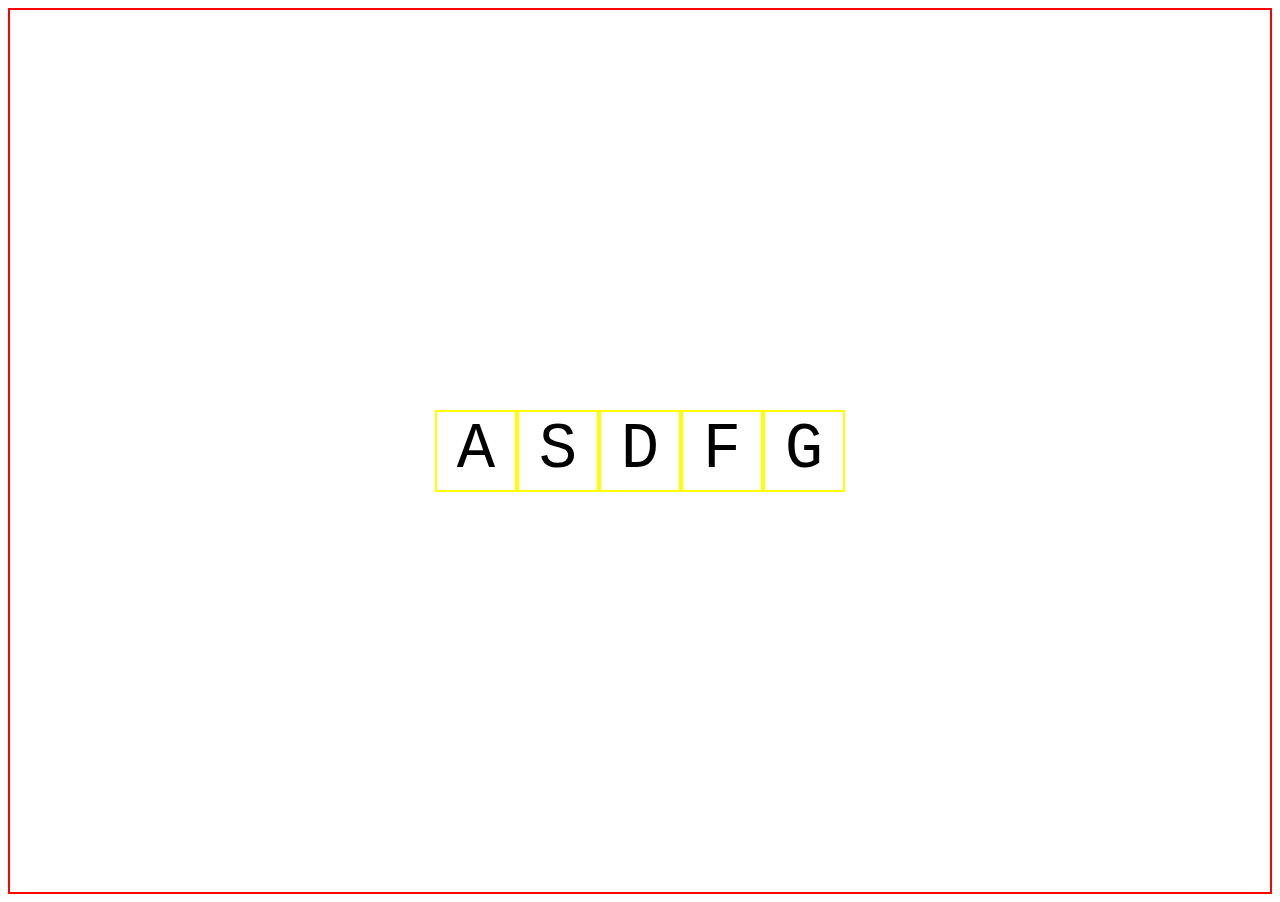
==== main.html @ 9f5b5ef0 "Add files" ====
<!DOCTYPE html>
<html>
  <head>
    <meta charset="utf-8">
    <meta name="viewport" content="width=device-width, initial-scale=1.0">
    <link rel="stylesheet" href="./main.css">
    <title></title>
  </head>
  <body>
    <div class="keys">
      <div data-key="65" class="key">
        <kbd>A<kbd>
      </div>
      <div data-key="83" class="key">
        <kbd>S<kbd>
      </div>
      <div data-key="68" class="key">
        <kbd>D<kbd>
      </div>
      <div data-key="70" class="key">
        <kbd>F<kbd>
      </div>
      <div data-key="71" class="key">
        <kbd>G<kbd>
      </div>
    </div>

    <audio data-key="65" src="./assets/c.wav"></audio>
    <audio data-key="83" src="./assets/d.wav"></audio>
    <audio data-key="68" src="./assets/f.wav"></audio>
    <audio data-key="70" src="./assets/g.wav"></audio>
    <audio data-key="71" src="./assets/a.wav"></audio>

    <script type="text/javascript" src="./index.js"></script>
  </body>
</html>
---- main.css ----
.keys {
  min-height: 98vh;
  display: -webkit-flex;
  -webkit-align-items: center;
  flex-direction: row;
  justify-content: center;
  flex-wrap: wrap;
  border: 2px solid red;
}

.key {
  min-width: 48px;
  min-height: 48px;
  font-size: 4rem;
  text-align: center;
  line-height: 2.4rem;
  padding: 15px;
  border: 2px solid yellow;
  transition: all 0.1s;
}

.playing {
  transform: scale(1.1);
}
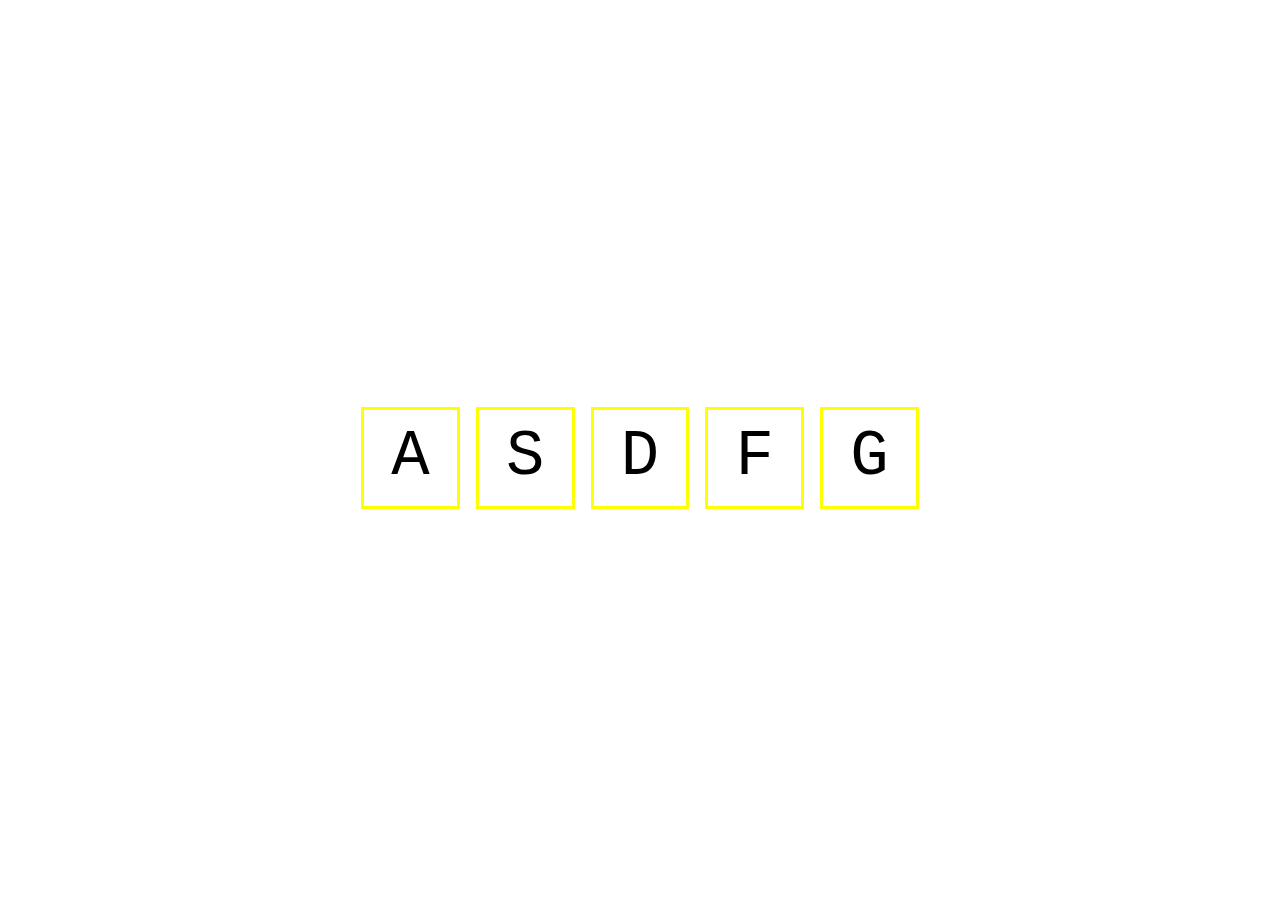
==== commit e9e0798c: "Add functionality for onclick too" ====
--- a/main.html
+++ b/main.html
@@ -4,24 +4,25 @@
     <meta charset="utf-8">
     <meta name="viewport" content="width=device-width, initial-scale=1.0">
     <link rel="stylesheet" href="./main.css">
-    <title></title>
+    <title>Piano</title>
   </head>
   <body>
+
     <div class="keys">
       <div data-key="65" class="key">
-        <kbd>A<kbd>
+        <kbd data-key="65">A<kbd>
       </div>
       <div data-key="83" class="key">
-        <kbd>S<kbd>
+        <kbd data-key="83">S<kbd>
       </div>
       <div data-key="68" class="key">
-        <kbd>D<kbd>
+        <kbd data-key="68">D<kbd>
       </div>
       <div data-key="70" class="key">
-        <kbd>F<kbd>
+        <kbd data-key="70">F<kbd>
       </div>
       <div data-key="71" class="key">
-        <kbd>G<kbd>
+        <kbd data-key="71">G<kbd>
       </div>
     </div>
 
--- a/main.css
+++ b/main.css
@@ -1,21 +1,19 @@
 .keys {
-  min-height: 98vh;
+  min-height: 100vh;
   display: -webkit-flex;
   -webkit-align-items: center;
   flex-direction: row;
   justify-content: center;
   flex-wrap: wrap;
-  border: 2px solid red;
 }
 
 .key {
-  min-width: 48px;
-  min-height: 48px;
+  width: 3rem;
+  margin: 0.5rem;
   font-size: 4rem;
   text-align: center;
-  line-height: 2.4rem;
-  padding: 15px;
-  border: 2px solid yellow;
+  padding: 0.4rem 1.4rem 0.8rem;
+  border: 0.2rem solid yellow;
   transition: all 0.1s;
 }
 
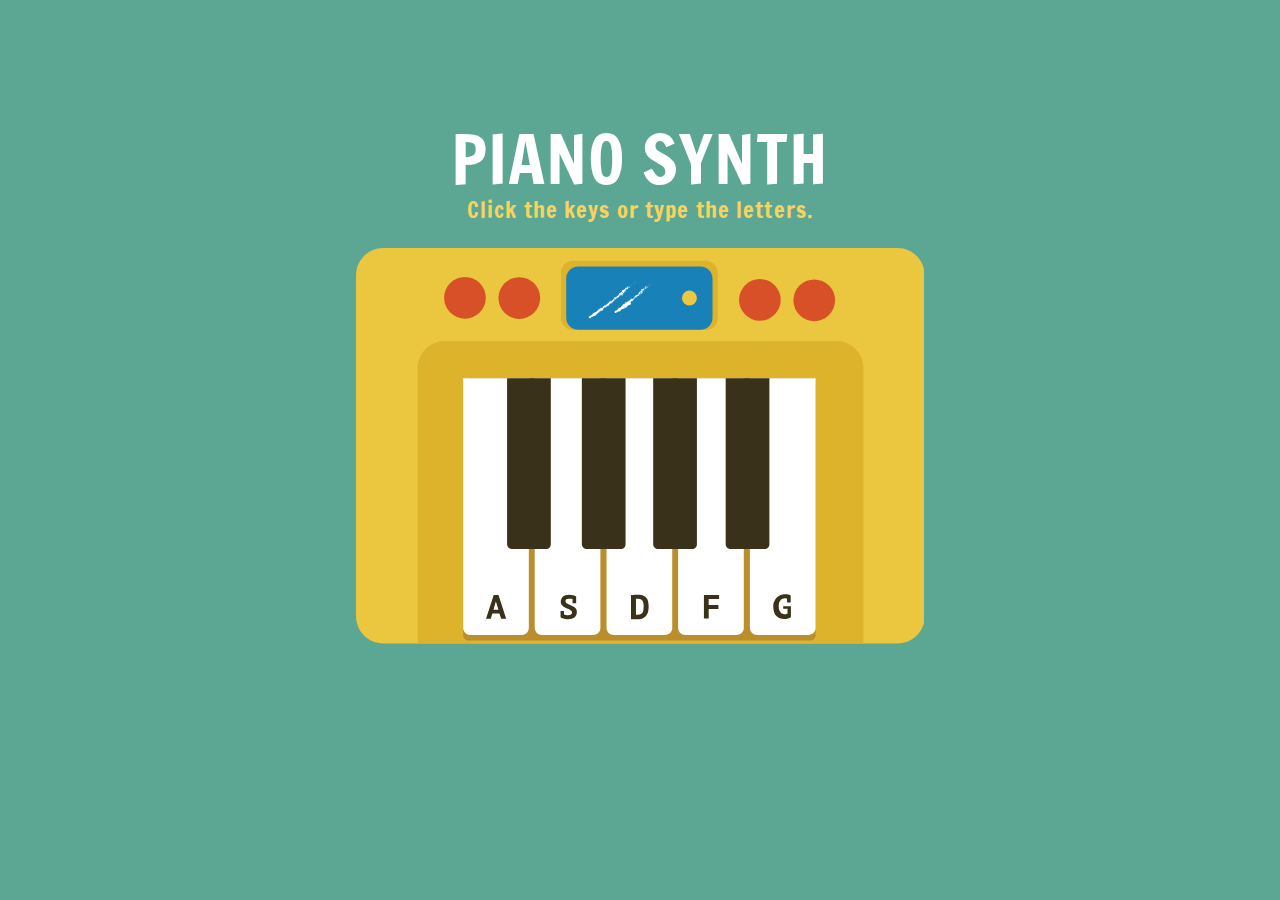
==== commit f1fe3315: "Add svg" ====
--- a/main.html
+++ b/main.html
@@ -4,26 +4,416 @@
     <meta charset="utf-8">
     <meta name="viewport" content="width=device-width, initial-scale=1.0">
     <link rel="stylesheet" href="./main.css">
+    <link href="https://fonts.googleapis.com/css?family=Francois+One" rel="stylesheet">
     <title>Piano</title>
   </head>
   <body>
 
-    <div class="keys">
-      <div data-key="65" class="key">
-        <kbd data-key="65">A<kbd>
-      </div>
-      <div data-key="83" class="key">
-        <kbd data-key="83">S<kbd>
-      </div>
-      <div data-key="68" class="key">
-        <kbd data-key="68">D<kbd>
-      </div>
-      <div data-key="70" class="key">
-        <kbd data-key="70">F<kbd>
-      </div>
-      <div data-key="71" class="key">
-        <kbd data-key="71">G<kbd>
-      </div>
+    <header class="header">
+      <h1 class="header__title">PIANO SYNTH</h1>
+      <p class="header__instructions">Click the keys or type the letters.</p>
+    </header>
+
+    <div class="keyboard">
+      <?xml version="1.0" encoding="utf-8"?>
+      <svg version="1.1" id="keyboard" xmlns="http://www.w3.org/2000/svg" xmlns:xlink="http://www.w3.org/1999/xlink" x="0px" y="0px"
+      	viewBox="0 0 251.1 174.6" style="enable-background:new 0 0 251.1 174.6;" xml:space="preserve">
+      <style type="text/css">
+      	.st0{fill:#EBC63F;}
+      	.st1{fill:#DDB32C;}
+      	.st2{fill:#BA8E2D;}
+      	.st3{fill:#FFFFFF;}
+      	.st4{fill:#3A311A;}
+      	.st5{fill:#1881B8;}
+      	.st6{fill:#D85027;}
+      	.st7{fill:#EBC742;}
+      </style>
+      <g id="XMLID_1_">
+      	<path id="XMLID_21_" class="st0" d="M239.1,174.6H12c-6.6,0-12-5.4-12-12V12C0,5.4,5.4,0,12,0h227.1c6.6,0,12,5.4,12,12v150.6
+      		C251.1,169.2,245.7,174.6,239.1,174.6z"/>
+      </g>
+      <path id="XMLID_2_" class="st1" d="M224,174.6H27.2V53.1c0-6.6,5.4-12,12-12H212c6.6,0,12,5.4,12,12V174.6z"/>
+      <path id="XMLID_22_" class="st2" d="M200.4,173.3H49.8c-1.4,0-2.5-1.1-2.5-2.5V60c0-1.4,1.1-2.5,2.5-2.5h150.6
+      	c1.4,0,2.5,1.1,2.5,2.5v110.8C203,172.2,201.8,173.3,200.4,173.3z"/>
+      <path id="a" data-key="65" class="st3 key" d="M73.2,170.8H50.5c-1.8,0-3.2-1.4-3.2-3.2V57.5h29v110.1C76.3,169.4,74.9,170.8,73.2,170.8z"/>
+      <path id="s" data-key="83" class="st3 key" d="M104.8,170.8H82.1c-1.8,0-3.2-1.4-3.2-3.2V57.5h29v110.1C108,169.4,106.6,170.8,104.8,170.8z"/>
+      <path id="a-sharp" class="st4" d="M83.9,132.9H68.8c-1.2,0-2.1-1-2.1-2.1V57.5H86v73.3C86,132,85.1,132.9,83.9,132.9z"/>
+      <path id="d" data-key="71" class="st3 key" d="M199.8,170.8h-22.7c-1.8,0-3.2-1.4-3.2-3.2V57.5h29v110.1C203,169.4,201.5,170.8,199.8,170.8z"/>
+      <path id="f" data-key="70" class="st3 key" d="M168.1,170.8h-22.7c-1.8,0-3.2-1.4-3.2-3.2V57.5h29v110.1C171.3,169.4,169.9,170.8,168.1,170.8z"/>
+      <path id="g" data-key="68" class="st3 key" d="M136.5,170.8h-22.7c-1.8,0-3.2-1.4-3.2-3.2V57.5h29v110.1C139.7,169.4,138.2,170.8,136.5,170.8z"/>
+      <path id="s-sharp" class="st4" d="M116.9,132.9h-15.1c-1.2,0-2.1-1-2.1-2.1V57.5H119v73.3C119,132,118.1,132.9,116.9,132.9z"/>
+      <path id="d-sharp" class="st4" d="M148.4,132.9h-15.1c-1.2,0-2.1-1-2.1-2.1V57.5h19.3v73.3C150.5,132,149.6,132.9,148.4,132.9z"/>
+      <path id="XMLID_8_" class="st1" d="M154.5,36.2H95.8c-2.9,0-5.3-2.4-5.3-5.3V10.9c0-2.9,2.4-5.3,5.3-5.3h58.6c2.9,0,5.3,2.4,5.3,5.3
+      	v19.9C159.8,33.8,157.4,36.2,154.5,36.2z"/>
+      <path id="f-sharp" class="st4" d="M180.4,132.9h-15.1c-1.2,0-2.1-1-2.1-2.1V57.5h19.3v73.3C182.5,132,181.6,132.9,180.4,132.9z"/>
+      <path id="XMLID_9_" class="st5" d="M152.1,36.1h-54c-2.9,0-5.3-2.4-5.3-5.3V13.5c0-2.9,2.4-5.3,5.3-5.3h54c2.9,0,5.3,2.4,5.3,5.3
+      	v17.2C157.5,33.7,155.1,36.1,152.1,36.1z"/>
+      <circle id="XMLID_14_" class="st6" cx="72.1" cy="22.1" r="9.2"/>
+      <circle id="XMLID_16_" class="st6" cx="48.1" cy="22" r="9.2"/>
+      <circle id="XMLID_20_" class="st6" cx="202.3" cy="23.1" r="9.2"/>
+      <circle id="XMLID_18_" class="st6" cx="178.3" cy="22.9" r="9.2"/>
+      <circle id="metronome-dot" class="st7 metronome-dot" cx="147.2" cy="22.1" r="3.3"/>
+      <g id="XMLID_3_">
+      	<g id="XMLID_115_">
+      		<g id="XMLID_119_">
+      			<g id="XMLID_120_">
+      				<g id="XMLID_121_">
+      					<path id="XMLID_208_" class="st3" d="M123.5,14.7c0,0,0-0.1-0.1-0.1C123.4,14.7,123.5,14.8,123.5,14.7z"/>
+      					<polygon id="XMLID_207_" class="st3" points="123.2,15.3 123.1,15.3 123.1,15.5 					"/>
+      					<path id="XMLID_206_" class="st3" d="M122.7,15.7c0.2,0.1,0.2-0.2,0.3-0.2l0,0l-0.1-0.2C122.8,15.5,122.8,15.7,122.7,15.7z"/>
+      					<path id="XMLID_205_" class="st3" d="M122.1,15.5C122.2,15.6,122.1,15.6,122.1,15.5C122.2,15.5,122.2,15.5,122.1,15.5
+      						C122.2,15.5,122.2,15.5,122.1,15.5z"/>
+      					<path id="XMLID_204_" class="st3" d="M122.2,15.5C122.2,15.4,122.1,15.4,122.2,15.5L122.2,15.5z"/>
+      					<path id="XMLID_203_" class="st3" d="M122,15.7l0-0.1c0,0-0.1,0-0.1,0C121.9,15.6,121.9,15.7,122,15.7z"/>
+      					<path id="XMLID_202_" class="st3" d="M122,15.9L122,15.9C122,15.8,122,15.8,122,15.9z"/>
+      					<path id="XMLID_201_" class="st3" d="M122.1,15.7l0,0.1C122.1,15.8,122.1,15.9,122.1,15.7C122.1,15.8,122.1,15.8,122.1,15.7z"
+      						/>
+      					<path id="XMLID_200_" class="st3" d="M122.1,15.7c0.1,0,0.1,0,0.1,0.1C122.3,15.7,122.2,15.6,122.1,15.7z"/>
+      					<path id="XMLID_199_" class="st3" d="M122.8,15.9L122.8,15.9L122.8,15.9C122.9,15.9,122.7,15.8,122.8,15.9z"/>
+      					<path id="XMLID_198_" class="st3" d="M121.5,15.9c0,0,0.1,0.1,0.1,0.1l0-0.1C121.6,15.9,121.5,16,121.5,15.9z"/>
+      					<path id="XMLID_197_" class="st3" d="M121.6,16l0,0.1C121.7,16.1,121.7,16.1,121.6,16z"/>
+      					<polygon id="XMLID_196_" class="st3" points="122.1,16.1 122.2,15.8 122.1,16.1 					"/>
+      					<polygon id="XMLID_195_" class="st3" points="121.2,16.1 121.2,16 121.2,16.2 					"/>
+      					<path id="XMLID_194_" class="st3" d="M121,16.3c0-0.1-0.1-0.1-0.1-0.2c0,0,0,0.1,0,0.2C120.9,16.3,120.9,16.2,121,16.3z"/>
+      					<path id="XMLID_193_" class="st3" d="M120.9,16.5c0,0,0-0.1,0-0.1C120.8,16.4,120.8,16.4,120.9,16.5z"/>
+      					<path id="XMLID_192_" class="st3" d="M121.5,16.2c0,0-0.1-0.1-0.1-0.1L121.5,16.2C121.4,16.2,121.4,16.2,121.5,16.2z"/>
+      					<path id="XMLID_191_" class="st3" d="M121.4,16.2L121.4,16.2C121.4,16.3,121.4,16.3,121.4,16.2
+      						C121.4,16.3,121.4,16.3,121.4,16.2z"/>
+      					<path id="XMLID_190_" class="st3" d="M121.5,16.2C121.5,16.2,121.5,16.2,121.5,16.2C121.5,16.2,121.5,16.2,121.5,16.2z"/>
+      					<path id="XMLID_189_" class="st3" d="M121.9,16.1c0,0.1,0,0.2,0.1,0.2C122,16.3,121.9,16.2,121.9,16.1z"/>
+      					<path id="XMLID_188_" class="st3" d="M121.6,16.3L121.6,16.3c0.1-0.1,0-0.1,0-0.1L121.6,16.3z"/>
+      					<polygon id="XMLID_187_" class="st3" points="121.6,16.4 121.6,16.3 121.6,16.3 					"/>
+      					<path id="XMLID_186_" class="st3" d="M121.1,16.5c0,0.1,0,0.1-0.1,0.1C121,16.6,121.1,16.6,121.1,16.5
+      						C121.1,16.5,121.1,16.4,121.1,16.5z"/>
+      					<path id="XMLID_185_" class="st3" d="M121.2,16.4C121.2,16.4,121.2,16.4,121.2,16.4C121.3,16.4,121.3,16.4,121.2,16.4z"/>
+      					<path id="XMLID_184_" class="st3" d="M120.6,16.9C120.6,16.9,120.6,16.9,120.6,16.9C120.6,16.9,120.6,16.9,120.6,16.9
+      						L120.6,16.9z"/>
+      					<path id="XMLID_183_" class="st3" d="M121.2,16.5C121.2,16.5,121.2,16.5,121.2,16.5C121.2,16.5,121.2,16.5,121.2,16.5
+      						C121.2,16.5,121.2,16.6,121.2,16.5z"/>
+      					<path id="XMLID_182_" class="st3" d="M120.8,16.6c0,0,0.1,0,0.1,0C120.8,16.6,120.8,16.6,120.8,16.6z"/>
+      					<path id="XMLID_181_" class="st3" d="M121.2,16.4C121.2,16.3,121.2,16.3,121.2,16.4C121.2,16.3,121.2,16.3,121.2,16.4z"/>
+      					<path id="XMLID_180_" class="st3" d="M121.2,16.4C121.2,16.4,121.2,16.4,121.2,16.4C121.2,16.4,121.2,16.4,121.2,16.4
+      						C121.2,16.4,121.2,16.4,121.2,16.4z"/>
+      					<path id="XMLID_179_" class="st3" d="M120.9,17.7c-0.1-0.1,0-0.3,0.1-0.2c0-0.1-0.3-0.4-0.5-0.5c0,0,0.1,0.1,0,0.2
+      						c0.1,0,0.3,0,0.3,0.1c-0.1,0.1-0.1,0-0.2,0c0.1,0.1,0,0.3,0.1,0.4l0-0.1C120.9,17.6,120.9,17.6,120.9,17.7z"/>
+      					<path id="XMLID_178_" class="st3" d="M120.7,16.8L120.7,16.8c0,0-0.1,0-0.2-0.1c0,0.1,0,0.1,0,0.2L120.7,16.8L120.7,16.8z"/>
+      					<path id="XMLID_177_" class="st3" d="M120.9,16.7c0.1,0.1,0,0.2,0.1,0.3c0.1-0.1,0-0.1,0-0.2C120.9,16.9,121.1,16.7,120.9,16.7
+      						C120.9,16.6,121,16.6,120.9,16.7C120.9,16.6,120.9,16.6,120.9,16.7C120.9,16.6,120.9,16.6,120.9,16.7L120.9,16.7
+      						C120.9,16.6,120.9,16.6,120.9,16.7C120.9,16.6,120.9,16.6,120.9,16.7C120.9,16.6,120.9,16.6,120.9,16.7
+      						C120.9,16.6,120.9,16.7,120.9,16.7C120.9,16.7,120.9,16.6,120.9,16.7C120.9,16.6,120.9,16.6,120.9,16.7
+      						C120.9,16.6,120.9,16.6,120.9,16.7l-0.1,0.1C120.8,16.8,120.8,16.7,120.9,16.7z"/>
+      					<path id="XMLID_176_" class="st3" d="M122.1,16.6C122,16.6,122,16.6,122.1,16.6C122,16.6,122,16.6,122.1,16.6z"/>
+      					<path id="XMLID_175_" class="st3" d="M122,16.6C122,16.6,121.9,16.5,122,16.6C122,16.5,122,16.6,122,16.6c0.1,0,0.1-0.1,0-0.1
+      						l0,0c-0.1,0-0.3-0.1-0.3-0.1C121.8,16.5,121.8,16.6,122,16.6z"/>
+      					<path id="XMLID_174_" class="st3" d="M121.4,16.7l-0.1,0.1l0.1,0l0-0.1C121.5,16.8,121.5,16.7,121.4,16.7z"/>
+      					<polygon id="XMLID_173_" class="st3" points="120.5,16.9 120.5,16.7 120.5,16.9 					"/>
+      					<polygon id="XMLID_172_" class="st3" points="120.4,17 120.3,16.9 120.3,17 					"/>
+      					<path id="XMLID_171_" class="st3" d="M111.9,24.9L111.9,24.9C111.9,25,111.9,25,111.9,24.9z"/>
+      					<path id="XMLID_170_" class="st3" d="M112.2,24.8L112.2,24.8C112.2,24.7,112.2,24.8,112.2,24.8z"/>
+      					<path id="XMLID_169_" class="st3" d="M116.3,19.9c-0.1-0.1-0.3-0.1-0.2,0l0.1,0.1C116.2,19.9,116.3,19.9,116.3,19.9z"/>
+      					<path id="XMLID_168_" class="st3" d="M114,22.6C114,22.6,114,22.6,114,22.6c0,0,0-0.1,0-0.1C114,22.5,114,22.5,114,22.6z"/>
+      					<path id="XMLID_167_" class="st3" d="M114.3,23.1l-0.1,0C114.2,23,114.2,23.1,114.3,23.1z"/>
+      					<path id="XMLID_166_" class="st3" d="M110.5,26.1l0,0.1C110.6,26.2,110.5,26.2,110.5,26.1z"/>
+      					<path id="XMLID_165_" class="st3" d="M118.7,18.3c-0.1,0-0.1,0-0.2,0C118.6,18.3,118.7,18.4,118.7,18.3z"/>
+      					<path id="XMLID_164_" class="st3" d="M111.2,23.7C111.2,23.8,111.2,23.8,111.2,23.7C111.2,23.8,111.2,23.8,111.2,23.7z"/>
+      					<path id="XMLID_163_" class="st3" d="M118.4,18.4C118.4,18.4,118.4,18.4,118.4,18.4c0.1,0,0.1-0.1,0.1-0.1
+      						C118.5,18.3,118.4,18.3,118.4,18.4z"/>
+      					<path id="XMLID_162_" class="st3" d="M105.1,29.9C105.1,29.9,105.1,29.9,105.1,29.9C105.1,29.9,105.1,29.9,105.1,29.9z"/>
+      					<path id="XMLID_161_" class="st3" d="M102.8,30C102.8,30,102.8,30,102.8,30C102.8,29.9,102.8,30,102.8,30z"/>
+      					<path id="XMLID_160_" class="st3" d="M119.7,17.4C119.7,17.4,119.7,17.4,119.7,17.4L119.7,17.4z"/>
+      					<path id="XMLID_159_" class="st3" d="M120.1,17.7C120.1,17.7,120.1,17.8,120.1,17.7C120.1,17.7,120.1,17.7,120.1,17.7z"/>
+      					<path id="XMLID_158_" class="st3" d="M118.5,19.3C118.5,19.3,118.5,19.3,118.5,19.3C118.5,19.3,118.5,19.3,118.5,19.3z"/>
+      					<path id="XMLID_157_" class="st3" d="M119.7,17.4C119.7,17.4,119.7,17.4,119.7,17.4C119.7,17.4,119.7,17.4,119.7,17.4z"/>
+      					<path id="XMLID_156_" class="st3" d="M119.7,17.4C119.7,17.4,119.7,17.4,119.7,17.4C119.7,17.4,119.7,17.3,119.7,17.4z"/>
+      					<path id="XMLID_155_" class="st3" d="M119.6,17.5C119.6,17.4,119.7,17.4,119.6,17.5C119.7,17.4,119.7,17.4,119.6,17.5
+      						C119.7,17.4,119.6,17.4,119.6,17.5z"/>
+      					<path id="XMLID_154_" class="st3" d="M107.8,27.6C107.8,27.6,107.7,27.6,107.8,27.6C107.7,27.6,107.7,27.6,107.8,27.6z"/>
+      					<polygon id="XMLID_153_" class="st3" points="116.2,21.7 116.2,21.7 116.2,21.7 					"/>
+      					<path id="XMLID_152_" class="st3" d="M116.1,21.9c0-0.2,0-0.2,0.1-0.2l-0.3-0.3L116.1,21.9z"/>
+      					<path id="XMLID_145_" class="st3" d="M111.3,25.4l0.2,0c0,0.2-0.1,0.2,0.1,0.3c-0.2-0.3,0.3-0.3,0.1-0.6l0.1,0c0,0,0,0,0,0
+      						c0.2,0.1-0.1-0.3,0.1-0.4c0.1,0,0.1,0,0.1,0.1l0.1-0.2c0,0,0.1,0,0,0.1l0.2-0.2l0,0c0-0.1,0-0.2,0-0.2c0.1,0,0,0.1,0,0.1l0-0.1
+      						c0.1,0.1,0.1,0.2,0,0.2c0.3,0.3,0-0.1,0.4-0.1l-0.1,0.1c0.2,0.1,0.2,0,0.4,0.1c-0.1,0-0.4-0.1-0.4-0.3c0,0,0.1,0,0.1-0.1
+      						c0.1,0.1,0.1,0,0.2,0l0.1,0.2c0-0.1,0-0.2,0-0.3c0.1,0,0.2,0.1,0.3,0.2c0.2-0.1-0.2-0.1-0.1-0.3c0.2,0,0.2-0.1,0.2-0.3
+      						c0.1,0,0.1,0.1,0.1,0.1l0-0.2c0,0,0,0,0.1,0.1c0-0.1-0.1-0.2,0-0.3c-0.1-0.2,0.4,0.1,0.3-0.2c0.1,0,0.1,0.1,0.1,0.2
+      						c0.1-0.2,0.1-0.2,0.1-0.5l0.2,0c-0.2-0.1-0.2-0.3-0.2-0.4c-0.1,0-0.1-0.1-0.2-0.1l0.1-0.2c0,0,0.1,0.1,0.1,0.2c0,0,0,0,0-0.1
+      						c0.1,0,0.1,0.1,0.2,0.2c0,0-0.1,0-0.1-0.1c0,0.1,0.1,0.2,0.2,0.3c0,0,0-0.1,0-0.1c0,0,0,0.1,0,0.1c0,0,0,0,0-0.1l0.2,0.1l0-0.1
+      						l0.3,0c0-0.3-0.1-0.6,0.1-0.8c0,0.2,0.1,0.2,0.2,0.4c-0.2-0.1-0.1,0.2-0.2,0.2c0.1,0,0.1,0.1,0.1,0.1l0.1-0.3
+      						c0.1,0.1,0.1,0.1,0.2,0.1c-0.2-0.2,0-0.3,0.1-0.4c0.1,0.1,0.1,0.2,0,0.2c0.2,0.1-0.1-0.4,0.1-0.3c0,0,0,0,0,0.1
+      						c0-0.1,0.2-0.2,0.2-0.1l0,0c0.2-0.1,0.5-0.3,0.3-0.6c0,0,0.2,0.3,0.2,0.3l-0.2-0.9c0.1,0.2,0.5,0.5,0.4,0.7
+      						c0.1,0,0.1,0,0.2-0.1c0,0-0.2-0.2-0.2-0.3c0.2,0.1,0.1,0.1,0.4,0.1c-0.1,0-0.2-0.3-0.2-0.4c0,0,0.2,0.3,0.2,0.3l0-0.4
+      						c0,0.1,0.2,0.2,0.3,0.3c-0.1,0,0.1-0.1,0.2-0.1l-0.1,0c0.2-0.1-0.1-0.5,0.1-0.6c0,0.1,0.2,0.4,0.3,0.4c-0.1-0.2-0.3-0.8-0.2-1
+      						L117,20l0-0.2c0.1,0.3,0.2,0.8,0.2,1.1c0.1,0,0.1,0.1,0.2,0c0.1,0.1,0,0.2,0,0.2l0.3-0.1c-0.1-0.2,0-0.3-0.1-0.4l-0.1,0.3
+      						c-0.1-0.2-0.2-0.6,0-0.6c0.1,0,0.2,0.3,0.2,0.4c0-0.1,0.1-0.2,0.1-0.2l0,0.1c0.1,0,0-0.3,0.2-0.2c0,0,0.3,0.1,0.2,0
+      						c-0.2-0.1-0.6-0.7-0.7-0.9c0,0,0.3,0,0.4,0.1c0.2,0.1,0.2,0.4,0.3,0.5c0,0,0-0.1,0-0.2c0.1,0,0.1,0.1,0.2,0.1
+      						c-0.1-0.2,0.2-0.1-0.1-0.2c0-0.1,0.1,0,0.2-0.1c-0.1-0.1-0.2-0.4-0.1-0.5c0,0,0.1,0.1,0.1,0.1c0.2-0.1,0.3-0.1,0.5-0.2
+      						c0,0,0.2,0,0.2,0.1c0,0,0-0.1,0-0.2c0.2,0.1-0.1,0.1,0.1,0.2c-0.1-0.1,0-0.2,0-0.3c-0.1-0.1-0.2,0.1-0.2,0.2
+      						c-0.1-0.2-0.2-0.5-0.1-0.7c0.1-0.1,0.2,0.1,0.2,0c0.3-0.1-0.1-0.5,0.2-0.5c0.2,0.1,0.2,0.3,0.3,0.3c-0.1,0.1-0.2,0-0.3,0.1
+      						l0.1,0c0,0.1,0,0.2-0.1,0.1c0.2,0.1,0.4-0.3,0.7-0.3c0-0.1,0-0.2,0-0.2l0,0.1c-0.1-0.1,0-0.2-0.1-0.2c0-0.1,0-0.3,0.2-0.3
+      						l0.1,0.1c0,0-0.1,0-0.1,0c0-0.1,0.3,0.1,0.2-0.2l-0.2,0c0-0.1,0-0.4,0.1-0.4c-0.2-0.1,0,0-0.2-0.1c0.2,0.2-0.3,0.2,0,0.3
+      						c-0.2-0.1-0.2,0-0.4-0.1c0,0,0.1,0.1,0,0.1c0,0,0,0,0,0.1c0,0,0,0,0,0c0,0,0,0,0,0c0,0,0,0,0,0c0,0,0.1,0,0.1,0
+      						c0,0.1-0.1,0.2-0.1,0.3c-0.1,0,0-0.1-0.1-0.1l0,0.1c-0.1-0.1-0.3-0.1-0.2-0.2l-0.1,0.1c-0.1,0-0.2,0-0.2,0.1
+      						c-0.1,0,0,0.2-0.1,0.1l-0.1,0.2l0,0c-0.2,0.1-0.2,0.4-0.5,0.4c0,0.1-0.1,0.1-0.2,0.2l-0.1-0.1c0,0.1-0.3,0.1-0.2,0.2
+      						c-0.3-0.2-0.4,0.2-0.5,0.2l0.1,0.1c-0.1,0.1-0.1,0.1-0.2,0.3l0.1,0.1c0,0.2-0.3,0.1-0.4,0.2c0,0,0-0.1,0.1-0.1
+      						c-0.3-0.1-0.2,0.4-0.5,0.4c0,0.1,0,0.1-0.1,0.1c0,0,0,0,0,0c0,0,0,0,0,0c0,0-0.1,0-0.1,0c0,0,0.1,0,0.1,0c0,0-0.1,0.1-0.1,0.1
+      						l-0.1-0.1c0,0,0,0,0,0c-0.1,0,0,0.1,0.1,0.2c0,0,0,0.1,0,0.1c-0.2-0.2-0.1,0.1-0.3,0c0,0.1-0.2,0.2,0,0.5c0,0,0,0,0,0
+      						c-0.1,0-0.1,0-0.1,0.1l-0.1-0.1l0,0.3c-0.1,0-0.2-0.1-0.2-0.2c0,0.3-0.1,0.2-0.1,0.4l-0.1-0.1c0,0,0,0.2-0.1,0.2
+      						c-0.2-0.1-0.5,0.4-0.9,0.4c0.3,0.2-0.2,0-0.1,0.2c-0.1-0.1-0.1-0.1-0.1-0.2c-0.1,0.2-0.3,0-0.2,0.3c-0.1-0.1,0-0.1-0.1-0.1
+      						c0,0,0,0.1,0,0.1c0,0,0-0.1,0-0.1c-0.1,0.1,0,0.3,0.1,0.5c-0.1,0-0.2,0-0.1,0.2c-0.1,0-0.2-0.1-0.1-0.2c-0.1,0-0.4,0.1-0.3,0.3
+      						c0,0-0.1,0-0.1,0.1c-0.1,0.1-0.1,0.1-0.2,0.2l0,0c0.1,0.2-0.1,0.1-0.1,0.2l0,0c-0.3,0,0,0.1-0.4,0.1l0.1,0.1
+      						c0.2,0.3-0.3,0-0.3,0.2l0.1,0c0,0.1-0.4-0.2-0.5-0.2c0,0,0-0.1,0-0.1c-0.3,0,0.1,0.2,0,0.3c-0.1-0.1-0.1-0.2-0.2-0.2
+      						c-0.1,0,0,0.4-0.3,0.4c0.1,0,0.1,0.1,0.1,0.2c-0.1,0.1-0.4-0.1-0.3,0.2c0,0,0,0-0.1,0c0,0.1-0.2,0.2-0.1,0.4
+      						c-0.4-0.4-0.3,0.5-0.5,0.1l-0.2,0.2l0,0c-0.1,0.1-0.1,0.2-0.1,0.3c0,0-0.1-0.1-0.1-0.1c-0.2,0.1-0.3,0.1-0.3,0.4l-0.1-0.1
+      						c0,0.1-0.4,0-0.5,0.3c0,0,0,0,0-0.1c-0.1,0.3-0.8,0-0.5,0.5l-0.1,0.2c0.2-0.1,0.1,0.2,0.2,0.2c-0.1,0.1-0.3,0-0.2-0.1l0,0
+      						c-0.1-0.3-0.3,0.1-0.4-0.1c-0.3,0.3-0.8,0.4-1.1,0.6l0.2,0.1l-0.1,0.1c-0.1,0-0.1-0.1-0.1-0.2c-0.1-0.1-0.1,0.2-0.1,0.2
+      						c-0.2,0-0.1-0.3-0.1-0.2l-0.1,0.1l0,0c0,0.1,0,0.2-0.1,0.3c-0.1,0-0.1-0.1-0.1-0.1c0,0,0,0,0,0l-0.2,0.1l0.2,0.1
+      						c0,0.1-0.1,0.1,0,0.2c-0.3-0.2-0.6,0.3-0.7,0.3c0,0.2-0.1,0.2-0.2,0.3c0,0,0.2,0.2,0.1,0.2c-0.2-0.4-0.3,0-0.5-0.2
+      						c0.2,0.1-0.2,0.2,0,0.4c-0.1,0-0.1-0.1-0.2-0.2c-0.1,0.3-0.5,0.2-0.7,0.4c0,0,0.1,0.1,0.1,0.2l-0.3-0.1c0,0.1,0.1,0.3-0.1,0.2
+      						c0,0,0.1,0.1,0.1,0.1c-0.6,0.1-0.8,0.9-1.6,0.8c0.1,0,0.1,0.1,0,0.1c0,0,0.1,0.1,0.1,0.2l-0.3,0c0.1,0.2-0.2,0.2-0.1,0.3l0-0.1
+      						c0,0.2,0.4,0.3,0.6,0.6c-0.1-0.3,0.5,0.1,0.4-0.3c0.1,0,0,0.1,0.1,0.1c0-0.1,0-0.2,0.1-0.2l0,0c0.2-0.2,0.4-0.2,0.7-0.3
+      						l-0.1-0.1c0.1,0,0.1,0,0.2,0c-0.1-0.2-0.2,0.1-0.2-0.1c0.2,0.2,0.4-0.3,0.7-0.1c0.1-0.1-0.1-0.1,0-0.2l0.1,0.1l0-0.1
+      						c0.1,0,0.2,0,0.2,0.1c0,0,0,0,0,0.1c0.1,0,0.2-0.2,0.2-0.2l-0.1,0c0.2-0.2,0.6-0.4,0.7-0.7l-0.1,0c0.1-0.2,0.2,0,0.4-0.2l0,0
+      						c0-0.1,0-0.1,0.1-0.2c0,0.1,0.2,0.1,0.2,0.2c0.1-0.3,0-0.2,0-0.5l0.1,0.1c0-0.1,0-0.2,0-0.3c0,0.1,0.2,0.1,0.1,0.3
+      						c0.4,0,0.2-0.4,0.5-0.2c-0.1-0.3-0.3,0-0.3-0.1c-0.1,0-0.1-0.2,0-0.3c0.1,0,0.3,0.2,0.5,0.1c0,0,0,0,0,0c0.1,0,0.1-0.2,0.2-0.1
+      						c-0.1-0.2,0.1-0.1,0-0.3l-0.1,0.2c0.1-0.1,0-0.4,0.2-0.4c0,0,0,0.1,0,0.2c0.1,0,0.1-0.1,0.1-0.1c0.1,0.2-0.2,0.2-0.1,0.4
+      						c0.1,0,0.1-0.3,0.2,0c-0.1-0.3,0.2-0.1,0.2-0.4l0.1,0.1c0,0,0-0.1,0-0.1l0,0.2c0-0.2,0.3,0,0.3-0.2c-0.2,0.1-0.1-0.1-0.3-0.1
+      						c0.1-0.3,0.3,0.2,0.6,0c0,0-0.2,0-0.2-0.1c0.1,0,0.2,0,0.2,0c0.2-0.1-0.1-0.1-0.1-0.2c0.2,0.1,0-0.1,0.1-0.2L109,27
+      						c0.2-0.1-0.1-0.3,0.1-0.3l0,0.2l0.1-0.1l0.1,0.1c0-0.2,0.1-0.2,0.2-0.2c-0.1-0.1-0.1-0.2-0.1-0.3c0.1,0,0,0.1,0.2,0
+      						c0,0.1,0.1,0.2-0.1,0.1c0,0,0,0.1,0,0.1c0.1,0,0.2-0.1,0.2-0.1c0,0,0,0-0.1,0l0.1-0.3c0.1,0,0.1,0.1,0.1,0.1c0,0,0-0.1,0.1-0.2
+      						c0.1,0.1,0.1,0.2,0.1,0.3l0.1-0.2c0,0,0.2,0.1,0.2,0.1c0.1,0,0.1-0.3,0.3-0.4c0,0,0-0.1,0-0.1c0.1-0.1,0.3,0,0.4-0.2l0.2,0.1
+      						c0.1-0.1-0.3-0.1-0.1-0.3c0.1-0.1,0.2,0.1,0.2,0.1C111.2,25.5,111.2,25.3,111.3,25.4C111.4,25.4,111.3,25.4,111.3,25.4z
+      						 M112.5,24.4c0,0,0,0.2-0.1,0.1C112.4,24.4,112.5,24.4,112.5,24.4z M114.3,22.7C114.4,22.7,114.3,22.7,114.3,22.7
+      						C114.3,22.7,114.3,22.7,114.3,22.7z M119.3,17.8C119.3,17.8,119.3,17.8,119.3,17.8C119.3,17.8,119.3,17.8,119.3,17.8z
+      						 M119.5,17.8C119.5,17.7,119.5,17.7,119.5,17.8C119.5,17.7,119.5,17.8,119.5,17.8C119.5,17.8,119.5,17.8,119.5,17.8z M106.8,27
+      						L106.8,27C106.8,27.1,106.8,27.1,106.8,27z"/>
+      					<path id="XMLID_144_" class="st3" d="M114.2,23C114.2,23,114.2,23,114.2,23C114.2,23,114.2,23,114.2,23z"/>
+      					<path id="XMLID_143_" class="st3" d="M110.5,26.1C110.5,26.1,110.5,26.1,110.5,26.1C110.5,26.1,110.5,26.1,110.5,26.1
+      						L110.5,26.1z"/>
+      					<path id="XMLID_142_" class="st3" d="M118.4,20.1C118.4,20.1,118.3,20.1,118.4,20.1C118.3,20.1,118.3,20.1,118.4,20.1z"/>
+      					<path id="XMLID_141_" class="st3" d="M120,17.1L120,17.1C120,17.2,120,17.2,120,17.1C120,17.2,120,17.1,120,17.1z"/>
+      					<path id="XMLID_140_" class="st3" d="M121.2,17.4C121.2,17.3,121.2,17.3,121.2,17.4L121.2,17.4
+      						C121.1,17.3,121.1,17.4,121.2,17.4z"/>
+      					<path id="XMLID_139_" class="st3" d="M120.3,17.4c0.1,0.1,0.1,0,0.1,0c0,0,0,0,0,0C120.4,17.3,120.4,17.4,120.3,17.4z"/>
+      					<path id="XMLID_138_" class="st3" d="M120.5,17.4C120.5,17.4,120.5,17.4,120.5,17.4C120.5,17.3,120.5,17.4,120.5,17.4z"/>
+      					<path id="XMLID_137_" class="st3" d="M119.6,17.6c0,0-0.1-0.1,0-0.1C119.5,17.3,119.5,17.8,119.6,17.6z"/>
+      					<polygon id="XMLID_136_" class="st3" points="120.6,17.7 120.5,17.6 120.6,17.7 					"/>
+      					<path id="XMLID_135_" class="st3" d="M120.1,18l0.1,0c0,0,0,0,0-0.1C120.2,17.9,120.1,17.9,120.1,18z"/>
+      					<path id="XMLID_134_" class="st3" d="M120.2,17.9C120.3,17.8,120.3,17.8,120.2,17.9C120.3,17.8,120.2,17.8,120.2,17.9z"/>
+      					<polygon id="XMLID_133_" class="st3" points="120.5,17.9 120.5,17.9 120.4,17.9 					"/>
+      					<path id="XMLID_132_" class="st3" d="M119.2,18.6l-0.1,0.1c0,0,0.1,0.1,0.1,0C119.2,18.7,119.2,18.6,119.2,18.6z"/>
+      					<path id="XMLID_131_" class="st3" d="M119.7,18.7c0,0-0.1,0-0.1-0.1L119.7,18.7L119.7,18.7z"/>
+      					<path id="XMLID_130_" class="st3" d="M119.5,19c0,0,0,0.2,0.1,0.1C119.5,19,119.6,18.9,119.5,19z"/>
+      					<polygon id="XMLID_129_" class="st3" points="117.9,19.8 118,19.8 117.8,19.5 					"/>
+      					<path id="XMLID_128_" class="st3" d="M117.1,21.3c0.2,0-0.1-0.2,0.1-0.2c0-0.1-0.1,0-0.1-0.1C117.1,21.1,117,21.1,117.1,21.3z"
+      						/>
+      					<path id="XMLID_127_" class="st3" d="M117.1,21C117.1,21,117.1,21,117.1,21C117.1,21,117.1,21,117.1,21z"/>
+      					<polygon id="XMLID_126_" class="st3" points="102.4,30.1 102.3,30.1 102.4,30.1 					"/>
+      					<path id="XMLID_125_" class="st3" d="M102.4,30.3l-0.1-0.1L102.4,30.3C102.3,30.3,102.4,30.3,102.4,30.3z"/>
+      					<path id="XMLID_124_" class="st3" d="M113,24.6L113,24.6c-0.1-0.1-0.1-0.1-0.1,0L113,24.6z"/>
+      					<polygon id="XMLID_123_" class="st3" points="111.9,25.2 111.9,25.2 111.8,25 					"/>
+      					<path id="XMLID_122_" class="st3" d="M111.3,25.9C111.3,25.9,111.3,25.9,111.3,25.9C111.3,25.9,111.1,25.8,111.3,25.9z"/>
+      				</g>
+      			</g>
+      		</g>
+      	</g>
+      </g>
+      <g id="XMLID_4_">
+      	<g id="XMLID_211_">
+      		<g id="XMLID_215_">
+      			<g id="XMLID_216_">
+      				<g id="XMLID_217_">
+      					<path id="XMLID_304_" class="st3" d="M130.7,15.2c0,0-0.1-0.1-0.1-0.1C130.6,15.1,130.8,15.2,130.7,15.2z"/>
+      					<polygon id="XMLID_303_" class="st3" points="130.5,15.8 130.5,15.7 130.5,15.9 					"/>
+      					<path id="XMLID_302_" class="st3" d="M130.1,16c0.2,0.1,0.1-0.1,0.2-0.1l0,0l-0.1-0.2C130.2,15.9,130.2,16,130.1,16z"/>
+      					<path id="XMLID_301_" class="st3" d="M129.6,15.8C129.7,15.9,129.6,15.9,129.6,15.8C129.7,15.8,129.7,15.8,129.6,15.8
+      						C129.6,15.8,129.6,15.8,129.6,15.8z"/>
+      					<path id="XMLID_300_" class="st3" d="M129.6,15.8C129.7,15.8,129.6,15.8,129.6,15.8L129.6,15.8z"/>
+      					<path id="XMLID_299_" class="st3" d="M129.5,16L129.5,16c0-0.1-0.1-0.1-0.1-0.1C129.4,15.9,129.4,15.9,129.5,16z"/>
+      					<path id="XMLID_298_" class="st3" d="M129.5,16.1L129.5,16.1C129.5,16.1,129.5,16.1,129.5,16.1z"/>
+      					<path id="XMLID_297_" class="st3" d="M129.6,16L129.6,16C129.6,16.1,129.6,16.2,129.6,16C129.6,16.1,129.6,16,129.6,16z"/>
+      					<path id="XMLID_296_" class="st3" d="M129.6,16c0.1,0,0.1,0,0.1,0.1C129.8,16,129.7,15.9,129.6,16z"/>
+      					<path id="XMLID_295_" class="st3" d="M130.2,16.2L130.2,16.2L130.2,16.2C130.3,16.2,130.2,16.2,130.2,16.2z"/>
+      					<path id="XMLID_294_" class="st3" d="M129.1,16.1c0,0,0.1,0.1,0.1,0.1l0-0.1C129.2,16.2,129.1,16.2,129.1,16.1z"/>
+      					<path id="XMLID_293_" class="st3" d="M129.2,16.3l0,0.1C129.3,16.3,129.2,16.3,129.2,16.3z"/>
+      					<polygon id="XMLID_292_" class="st3" points="129.7,16.3 129.7,16.1 129.6,16.3 					"/>
+      					<polygon id="XMLID_291_" class="st3" points="128.8,16.3 128.8,16.2 128.9,16.4 					"/>
+      					<path id="XMLID_290_" class="st3" d="M128.7,16.4c0-0.1-0.1-0.1-0.1-0.2c0,0,0,0.1,0,0.2C128.6,16.4,128.6,16.4,128.7,16.4z"/>
+      					<path id="XMLID_289_" class="st3" d="M128.6,16.6c0,0,0-0.1,0-0.1C128.6,16.5,128.6,16.5,128.6,16.6z"/>
+      					<path id="XMLID_288_" class="st3" d="M129.1,16.4c0,0-0.1-0.1-0.1-0.1L129.1,16.4C129.1,16.4,129.1,16.4,129.1,16.4z"/>
+      					<path id="XMLID_287_" class="st3" d="M129.1,16.4L129.1,16.4C129,16.4,129,16.5,129.1,16.4C129,16.5,129,16.5,129.1,16.4z"/>
+      					<path id="XMLID_286_" class="st3" d="M129.1,16.4C129.1,16.4,129.1,16.4,129.1,16.4C129.1,16.4,129.1,16.4,129.1,16.4z"/>
+      					<path id="XMLID_285_" class="st3" d="M129.4,16.4c0,0.1,0,0.2,0.1,0.2C129.5,16.5,129.4,16.5,129.4,16.4z"/>
+      					<path id="XMLID_284_" class="st3" d="M129.2,16.5L129.2,16.5c0.1,0,0-0.1,0-0.1L129.2,16.5z"/>
+      					<polygon id="XMLID_283_" class="st3" points="129.2,16.6 129.2,16.5 129.2,16.5 					"/>
+      					<path id="XMLID_282_" class="st3" d="M128.7,16.6c0,0.1,0,0.1-0.1,0.1C128.7,16.7,128.8,16.7,128.7,16.6
+      						C128.8,16.6,128.8,16.6,128.7,16.6z"/>
+      					<path id="XMLID_281_" class="st3" d="M128.9,16.5C128.9,16.5,128.9,16.5,128.9,16.5C128.9,16.5,128.9,16.5,128.9,16.5z"/>
+      					<path id="XMLID_280_" class="st3" d="M128.4,17C128.4,17,128.4,17,128.4,17C128.4,17,128.4,17,128.4,17L128.4,17z"/>
+      					<path id="XMLID_279_" class="st3" d="M128.8,16.7C128.9,16.7,128.9,16.7,128.8,16.7C128.9,16.6,128.9,16.7,128.8,16.7
+      						C128.8,16.7,128.8,16.7,128.8,16.7z"/>
+      					<path id="XMLID_278_" class="st3" d="M128.5,16.7C128.5,16.7,128.6,16.7,128.5,16.7C128.6,16.7,128.5,16.7,128.5,16.7z"/>
+      					<path id="XMLID_277_" class="st3" d="M128.9,16.5C128.9,16.5,128.9,16.5,128.9,16.5C128.8,16.5,128.9,16.5,128.9,16.5z"/>
+      					<path id="XMLID_276_" class="st3" d="M128.9,16.5C128.9,16.5,128.9,16.6,128.9,16.5C128.9,16.6,128.9,16.6,128.9,16.5
+      						C128.9,16.5,128.9,16.5,128.9,16.5z"/>
+      					<path id="XMLID_275_" class="st3" d="M128.7,17.7c-0.1-0.1-0.1-0.2,0.1-0.2c0-0.1-0.3-0.4-0.4-0.5c0,0,0.1,0.1,0,0.2
+      						c0.1,0,0.2,0,0.2,0.1c0,0.1-0.1,0-0.2,0C128.6,17.4,128.5,17.6,128.7,17.7L128.7,17.7C128.7,17.6,128.7,17.7,128.7,17.7z"/>
+      					<path id="XMLID_274_" class="st3" d="M128.5,16.9L128.5,16.9c0,0-0.1,0-0.2-0.1c0,0.1,0,0.1,0,0.2L128.5,16.9L128.5,16.9z"/>
+      					<path id="XMLID_273_" class="st3" d="M128.6,16.8c0.1,0.1,0,0.2,0.1,0.3c0.1-0.1,0-0.1,0-0.2C128.7,17,128.8,16.8,128.6,16.8
+      						C128.7,16.8,128.7,16.7,128.6,16.8C128.7,16.7,128.6,16.7,128.6,16.8C128.6,16.7,128.6,16.7,128.6,16.8L128.6,16.8
+      						C128.6,16.7,128.6,16.7,128.6,16.8C128.6,16.7,128.6,16.7,128.6,16.8C128.6,16.7,128.6,16.7,128.6,16.8
+      						C128.6,16.8,128.6,16.8,128.6,16.8C128.6,16.8,128.6,16.8,128.6,16.8C128.6,16.7,128.6,16.7,128.6,16.8
+      						C128.6,16.7,128.6,16.7,128.6,16.8l-0.1,0.1C128.6,16.9,128.6,16.8,128.6,16.8z"/>
+      					<path id="XMLID_272_" class="st3" d="M129.6,16.9C129.6,16.9,129.6,16.8,129.6,16.9C129.6,16.9,129.6,16.9,129.6,16.9z"/>
+      					<path id="XMLID_271_" class="st3" d="M129.5,16.8C129.5,16.8,129.5,16.8,129.5,16.8C129.6,16.8,129.6,16.8,129.5,16.8
+      						c0.1,0,0.1-0.1,0-0.1l0,0c-0.1,0-0.2-0.1-0.2-0.1C129.4,16.7,129.4,16.8,129.5,16.8z"/>
+      					<path id="XMLID_270_" class="st3" d="M129.1,16.8L129,17l0.1,0.1l0-0.1C129.2,16.9,129.1,16.9,129.1,16.8z"/>
+      					<polygon id="XMLID_269_" class="st3" points="128.3,16.9 128.2,16.8 128.3,17 					"/>
+      					<polygon id="XMLID_268_" class="st3" points="128.2,17 128.1,16.9 128.1,17 					"/>
+      					<path id="XMLID_267_" class="st3" d="M121.5,23.7L121.5,23.7C121.5,23.7,121.5,23.7,121.5,23.7z"/>
+      					<path id="XMLID_266_" class="st3" d="M121.7,23.5L121.7,23.5C121.7,23.5,121.7,23.5,121.7,23.5z"/>
+      					<path id="XMLID_265_" class="st3" d="M124.9,19.4c-0.1-0.1-0.3-0.2-0.2-0.1L124.9,19.4C124.8,19.4,124.9,19.4,124.9,19.4z"/>
+      					<path id="XMLID_264_" class="st3" d="M123.1,21.7C123.1,21.7,123.2,21.7,123.1,21.7C123.1,21.7,123.1,21.6,123.1,21.7
+      						C123.1,21.6,123.1,21.6,123.1,21.7z"/>
+      					<path id="XMLID_263_" class="st3" d="M123.4,22.1l-0.1,0C123.3,22.1,123.4,22.1,123.4,22.1z"/>
+      					<path id="XMLID_262_" class="st3" d="M120.4,24.7l0,0.1C120.5,24.8,120.4,24.7,120.4,24.7z"/>
+      					<path id="XMLID_261_" class="st3" d="M126.8,18.1c-0.1,0-0.1,0-0.1,0C126.8,18.1,126.9,18.2,126.8,18.1z"/>
+      					<path id="XMLID_260_" class="st3" d="M120.8,22.5C120.8,22.5,120.8,22.6,120.8,22.5C120.8,22.6,120.8,22.5,120.8,22.5z"/>
+      					<path id="XMLID_259_" class="st3" d="M126.6,18.1C126.6,18.2,126.6,18.2,126.6,18.1c0.1,0,0.1-0.1,0.1-0.1
+      						C126.6,18,126.6,18,126.6,18.1z"/>
+      					<path id="XMLID_258_" class="st3" d="M116,27.7C116,27.7,116,27.7,116,27.7C116,27.7,116,27.7,116,27.7z"/>
+      					<path id="XMLID_257_" class="st3" d="M114,27.6C114,27.6,114,27.5,114,27.6C114,27.5,114,27.5,114,27.6z"/>
+      					<path id="XMLID_256_" class="st3" d="M127.6,17.4C127.6,17.3,127.6,17.4,127.6,17.4L127.6,17.4z"/>
+      					<path id="XMLID_255_" class="st3" d="M128.1,17.7C128.1,17.7,128.1,17.7,128.1,17.7C128.1,17.7,128.1,17.7,128.1,17.7z"/>
+      					<path id="XMLID_254_" class="st3" d="M126.8,19C126.8,19,126.8,19,126.8,19C126.8,19,126.8,19,126.8,19z"/>
+      					<path id="XMLID_253_" class="st3" d="M127.7,17.4C127.7,17.4,127.7,17.4,127.7,17.4C127.6,17.4,127.7,17.4,127.7,17.4z"/>
+      					<path id="XMLID_252_" class="st3" d="M127.6,17.3C127.7,17.3,127.7,17.3,127.6,17.3C127.7,17.3,127.7,17.3,127.6,17.3z"/>
+      					<path id="XMLID_251_" class="st3" d="M127.6,17.4C127.6,17.4,127.6,17.4,127.6,17.4C127.6,17.4,127.6,17.4,127.6,17.4
+      						C127.6,17.4,127.6,17.4,127.6,17.4z"/>
+      					<path id="XMLID_250_" class="st3" d="M118.1,25.8C118.1,25.8,118.1,25.8,118.1,25.8C118.1,25.8,118.1,25.8,118.1,25.8z"/>
+      					<polygon id="XMLID_249_" class="st3" points="125,21.1 125,21 125,21 					"/>
+      					<path id="XMLID_248_" class="st3" d="M124.9,21.2c-0.1-0.2,0-0.2,0-0.2l-0.3-0.3L124.9,21.2z"/>
+      					<path id="XMLID_241_" class="st3" d="M121,24.1l0.1,0c0,0.2-0.1,0.2,0.1,0.3c-0.2-0.3,0.3-0.2,0-0.6l0.1,0c0,0,0,0,0,0
+      						c0.2,0.1-0.1-0.3,0-0.3c0.1,0,0.1,0,0.1,0.1l0-0.1c0,0,0.1,0,0,0.1l0.1-0.1l0,0c0-0.1,0-0.2,0-0.2c0.1,0,0,0,0,0.1l0-0.1
+      						c0.1,0.1,0.1,0.2,0,0.2c0.3,0.3,0-0.1,0.3-0.1l0,0.1c0.2,0.2,0.2,0,0.4,0.1c-0.1,0-0.4-0.2-0.4-0.3c0,0,0.1,0,0.1-0.1
+      						c0.1,0.1,0.1,0.1,0.2,0l0.1,0.2c0-0.1,0-0.2-0.1-0.3c0.1,0,0.2,0.1,0.3,0.2c0.1-0.1-0.2-0.1-0.1-0.3c0.1,0,0.1-0.1,0.2-0.3
+      						c0.1,0,0.1,0.1,0.1,0.1l0-0.2c0,0,0,0,0.1,0.1c0-0.1-0.1-0.2-0.1-0.3c-0.1-0.2,0.3,0.1,0.3-0.1c0.1,0,0.1,0.1,0.1,0.2
+      						c0-0.2,0-0.2,0-0.4l0.2,0c-0.1-0.1-0.2-0.3-0.2-0.4c-0.1,0-0.1-0.1-0.1-0.1l0.1-0.2c0,0,0.1,0.1,0.1,0.2c0,0,0,0,0-0.1
+      						c0.1,0,0.1,0.1,0.2,0.2c0,0-0.1,0-0.1-0.1c0,0.1,0.1,0.2,0.2,0.3c0,0,0,0,0-0.1c0,0,0,0.1,0,0.1c0,0,0,0,0-0.1l0.2,0.2l0-0.1
+      						l0.2,0c0-0.3-0.1-0.6,0-0.8c0.1,0.2,0.1,0.2,0.2,0.4c-0.2-0.1-0.1,0.2-0.2,0.2c0.1,0,0.1,0.1,0.1,0.1l0.1-0.3
+      						c0.1,0.1,0.1,0.1,0.2,0.1c-0.2-0.2,0-0.2,0-0.4c0.1,0.1,0.1,0.2,0,0.2c0.2,0.1-0.1-0.4,0.1-0.3c0,0,0,0,0,0.1
+      						c0-0.1,0.1-0.1,0.2,0l0,0c0.1-0.1,0.4-0.3,0.3-0.5c0,0,0.2,0.3,0.2,0.3l-0.3-0.9c0.1,0.2,0.5,0.6,0.5,0.7c0,0,0.1,0,0.1-0.1
+      						c0,0-0.2-0.2-0.2-0.3c0.2,0.1,0.1,0.1,0.3,0.2c-0.1,0-0.2-0.3-0.2-0.3c0,0,0.2,0.3,0.2,0.3l-0.1-0.4c0,0.1,0.2,0.2,0.2,0.3
+      						c-0.1,0,0.1-0.1,0.1-0.1l-0.1,0c0.2-0.1-0.1-0.5,0-0.6c0,0.1,0.2,0.4,0.3,0.4c-0.1-0.2-0.3-0.8-0.3-1l0.1,0.1l0-0.2
+      						c0.1,0.3,0.3,0.8,0.3,1c0.1,0,0.1,0.1,0.2,0c0.1,0.1,0,0.1,0,0.2l0.2-0.1c-0.1-0.2,0-0.3-0.1-0.4l-0.1,0.3
+      						c-0.1-0.2-0.2-0.5-0.1-0.6c0.1,0,0.2,0.3,0.2,0.4c0-0.1,0-0.2,0.1-0.2l0,0.1c0.1,0,0-0.3,0.2-0.2c0,0,0.2,0.1,0.2,0
+      						c-0.2-0.2-0.6-0.7-0.7-0.9c0,0,0.3,0.1,0.4,0.1c0.2,0.1,0.2,0.4,0.3,0.5c0,0,0-0.1,0-0.1c0.1,0,0.1,0.1,0.1,0.1
+      						c-0.1-0.2,0.1-0.1-0.1-0.2c0-0.1,0.1,0,0.2-0.1c-0.1-0.1-0.2-0.4-0.2-0.5c0,0,0.1,0.1,0.1,0.1c0.1-0.1,0.3-0.1,0.4-0.1
+      						c0,0,0.1,0,0.2,0.1c0,0,0-0.1,0-0.1c0.2,0.1-0.1,0.1,0.1,0.2c-0.1-0.1,0-0.2,0-0.3c-0.1-0.1-0.1,0.1-0.2,0.2
+      						c-0.1-0.2-0.2-0.5-0.1-0.7c0.1-0.1,0.1,0.1,0.1,0.1c0.2-0.1-0.1-0.5,0.2-0.4c0.2,0.1,0.2,0.3,0.3,0.3c0,0.1-0.2,0-0.2,0.1
+      						l0.1,0c0,0.1,0,0.1-0.1,0.1c0.1,0.1,0.3-0.2,0.6-0.2c0-0.1,0-0.1-0.1-0.2l0,0.1c-0.1-0.1,0-0.2-0.1-0.2c0-0.1,0-0.3,0.1-0.3
+      						l0.1,0.1c0,0-0.1,0-0.1,0c0-0.1,0.3,0.1,0.2-0.1l-0.1-0.1c0-0.1,0-0.3,0.1-0.3c-0.1-0.1,0,0-0.2-0.1c0.2,0.2-0.2,0.1,0,0.3
+      						c-0.2-0.2-0.2,0-0.4-0.1c0,0,0.1,0.1,0,0.1c0,0,0,0,0,0.1c0,0,0,0,0,0c0,0,0,0,0,0c0,0,0,0,0,0c0,0,0.1,0,0.1,0.1
+      						c0,0.1-0.1,0.2-0.1,0.3c-0.1,0,0-0.1-0.1-0.1l0,0.1c-0.1-0.1-0.2-0.1-0.2-0.2l-0.1,0.1c-0.1,0-0.2,0-0.2,0.1
+      						c-0.1,0,0,0.2,0,0.1l-0.1,0.2l0,0c-0.1,0.1-0.1,0.4-0.4,0.3c0,0.1,0,0.1-0.1,0.1l-0.1-0.1c0,0.1-0.2,0-0.2,0.1
+      						c-0.2-0.2-0.3,0.1-0.4,0.2l0.1,0.1c-0.1,0-0.1,0.1-0.2,0.2l0.1,0.1c0,0.1-0.2,0.1-0.3,0.2c0,0,0-0.1,0.1,0
+      						c-0.3-0.1-0.2,0.4-0.4,0.3c0,0.1,0,0.1-0.1,0.1c0,0,0,0,0,0c0,0,0,0,0,0c0,0-0.1,0-0.1,0c0,0,0.1,0,0.1,0c0,0,0,0.1-0.1,0.1
+      						l-0.1-0.1c0,0,0,0,0,0c-0.1,0,0,0.1,0.1,0.2c0,0,0,0.1,0,0.1c-0.2-0.2,0,0.1-0.2,0c0,0.1-0.1,0.2,0,0.4c0,0,0,0,0,0
+      						c-0.1,0-0.1,0-0.1,0.1l-0.1-0.1l0.1,0.3c-0.1-0.1-0.2-0.1-0.2-0.2c0,0.3-0.1,0.1,0,0.4l-0.1-0.1c0,0,0,0.2-0.1,0.1
+      						c-0.2-0.1-0.4,0.3-0.8,0.3c0.2,0.3-0.2-0.1,0,0.2c-0.1-0.1-0.1-0.1-0.1-0.2c-0.1,0.1-0.2,0-0.2,0.3c-0.1-0.1,0-0.1-0.1-0.1
+      						c0,0,0,0.1,0,0.1c0,0,0-0.1,0-0.1c-0.1,0.1,0,0.3,0.2,0.5c-0.1,0-0.1,0-0.1,0.1c-0.1,0-0.1-0.1-0.1-0.2c0,0-0.3,0.1-0.2,0.2
+      						c0,0-0.1,0-0.1,0.1c-0.1,0.1-0.1,0-0.2,0.1l0,0c0.1,0.2,0,0.1-0.1,0.2l0,0c-0.3,0,0,0.1-0.3,0.1l0.1,0.1c0.2,0.3-0.2,0-0.3,0.1
+      						l0.1,0c0,0.1-0.4-0.2-0.5-0.2c0,0,0,0,0-0.1c-0.2-0.1,0.1,0.2,0,0.3c-0.1-0.1-0.1-0.2-0.2-0.2c-0.1,0,0,0.4-0.2,0.3
+      						c0.1,0,0.1,0.1,0.1,0.2c-0.1,0.1-0.4-0.1-0.3,0.1c0,0,0,0,0,0c0,0.1-0.1,0.2-0.1,0.3c-0.3-0.4-0.2,0.4-0.5,0.1l-0.2,0.1l0,0
+      						c-0.1,0.1-0.1,0.2-0.1,0.3c0,0-0.1-0.1-0.1-0.1c-0.2,0-0.2,0.1-0.2,0.3l-0.1-0.1c0,0.1-0.4,0-0.4,0.2c0,0,0,0,0-0.1
+      						c-0.1,0.3-0.7,0-0.4,0.4l0,0.2c0.2-0.1,0.1,0.2,0.2,0.2c0,0.1-0.2,0-0.2-0.1l0,0c-0.1-0.2-0.2,0.1-0.3-0.1
+      						c-0.3,0.2-0.7,0.3-0.9,0.5l0.2,0.2l-0.1,0.1c-0.1,0-0.1-0.1-0.1-0.2c-0.1-0.1-0.1,0.2,0,0.2c-0.2,0-0.1-0.2-0.1-0.2l0,0.1l0,0
+      						c0,0.1,0.1,0.2,0,0.2c-0.1,0-0.1-0.1-0.1-0.1c0,0,0,0,0,0l-0.1,0.1l0.1,0.1c0,0.1-0.1,0.1,0.1,0.2c-0.3-0.2-0.5,0.2-0.6,0.2
+      						c0,0.2-0.1,0.2-0.2,0.3c0,0,0.2,0.2,0.1,0.2c-0.2-0.3-0.2,0-0.5-0.2c0.2,0.1-0.2,0.2,0.1,0.4c-0.1,0-0.1-0.1-0.2-0.2
+      						c-0.1,0.2-0.4,0.2-0.6,0.3c0,0,0.1,0.1,0.1,0.2l-0.3-0.1c0,0,0.1,0.3,0,0.2c0,0,0.1,0.1,0.1,0.1c-0.5,0.1-0.6,0.7-1.3,0.6
+      						c0.1,0,0.1,0.1,0,0.1c0,0,0.1,0.1,0.1,0.2l-0.3,0c0.1,0.2-0.2,0.1-0.1,0.3l0-0.1c0.1,0.2,0.4,0.3,0.5,0.6
+      						c-0.1-0.3,0.4,0.2,0.3-0.2c0.1,0,0,0.1,0.1,0.1c0-0.1,0-0.2,0.1-0.2l0,0c0.2-0.2,0.3-0.1,0.6-0.2l-0.1-0.1c0.1,0,0.1,0,0.1,0
+      						c-0.1-0.2-0.1,0.1-0.2-0.1c0.2,0.2,0.3-0.2,0.6,0c0.1-0.1-0.1-0.1,0-0.2l0.1,0.1l0-0.1c0.1,0,0.1,0.1,0.2,0.1c0,0,0,0,0,0.1
+      						c0.1,0,0.2-0.2,0.2-0.1l-0.1,0c0.1-0.2,0.5-0.3,0.5-0.6l-0.1,0c0.1-0.2,0.2,0,0.3-0.2l0,0c0-0.1,0-0.1,0.1-0.2
+      						c0,0.1,0.2,0.1,0.2,0.2c0.1-0.2,0-0.1,0-0.4l0.1,0.1c0-0.1-0.1-0.2,0-0.2c0,0.1,0.2,0.1,0.2,0.3c0.3,0.1,0.1-0.4,0.4-0.1
+      						c-0.1-0.3-0.2,0-0.2-0.1c-0.1-0.1-0.1-0.2,0-0.2c0.1,0,0.3,0.3,0.5,0.1c0,0,0,0,0,0c0.1,0,0-0.2,0.2-0.1
+      						c-0.1-0.2,0.1-0.1,0-0.2l-0.1,0.1c0-0.1-0.1-0.4,0.1-0.3c0,0,0,0.1,0,0.2c0.1,0,0-0.1,0.1-0.1c0.1,0.2-0.1,0.2-0.1,0.4
+      						c0.1,0.1,0-0.2,0.2,0c-0.1-0.3,0.2-0.1,0.1-0.3l0.1,0.1c0,0,0-0.1,0-0.1l0.1,0.2c0-0.2,0.2,0,0.2-0.1c-0.1,0.1-0.1-0.1-0.3-0.2
+      						c0.1-0.3,0.3,0.2,0.5,0c0,0-0.2,0-0.2-0.1c0.1,0,0.1,0,0.2,0c0.1-0.1-0.1-0.1-0.1-0.2c0.1,0.1,0-0.1,0.1-0.2l0.1,0.1
+      						c0.2,0-0.1-0.3,0.1-0.3l0.1,0.2l0-0.1l0.1,0.1c0-0.2,0.1-0.1,0.2-0.2c-0.1-0.1-0.1-0.2-0.1-0.3c0.1,0,0.1,0.1,0.1,0
+      						c0,0.1,0.1,0.2,0,0.1c0,0,0,0.1,0.1,0.1c0.1,0,0.1-0.1,0.2-0.1c0,0,0,0-0.1,0l0-0.3c0.1,0,0.1,0.1,0.1,0.1c0,0,0-0.1,0-0.1
+      						c0.1,0.1,0.1,0.2,0.1,0.3l0.1-0.2c0,0,0.2,0.1,0.2,0.1c0.1,0,0-0.3,0.2-0.3c0,0,0,0,0-0.1c0.1,0,0.3,0,0.3-0.2l0.2,0.1
+      						c0.1-0.1-0.2-0.2-0.1-0.3c0.1-0.1,0.1,0.1,0.2,0.1C120.9,24.2,120.9,23.9,121,24.1C121.1,24.1,121,24.1,121,24.1z M122,23.3
+      						C122,23.3,122,23.4,122,23.3C121.9,23.2,122,23.2,122,23.3z M123.4,21.8C123.5,21.8,123.4,21.8,123.4,21.8
+      						C123.4,21.8,123.4,21.8,123.4,21.8z M127.4,17.7C127.4,17.7,127.4,17.7,127.4,17.7C127.3,17.7,127.3,17.7,127.4,17.7z
+      						 M127.5,17.7C127.5,17.7,127.5,17.6,127.5,17.7C127.5,17.7,127.5,17.7,127.5,17.7C127.5,17.7,127.5,17.7,127.5,17.7z
+      						 M117.3,25.2L117.3,25.2C117.3,25.3,117.3,25.2,117.3,25.2z"/>
+      					<path id="XMLID_240_" class="st3" d="M123.4,22.1C123.4,22.1,123.3,22,123.4,22.1C123.3,22.1,123.3,22.1,123.4,22.1z"/>
+      					<path id="XMLID_239_" class="st3" d="M120.4,24.6C120.4,24.6,120.4,24.6,120.4,24.6C120.4,24.7,120.4,24.7,120.4,24.6
+      						L120.4,24.6z"/>
+      					<path id="XMLID_238_" class="st3" d="M126.7,19.7C126.7,19.7,126.7,19.7,126.7,19.7C126.7,19.7,126.7,19.8,126.7,19.7z"/>
+      					<path id="XMLID_237_" class="st3" d="M127.9,17.1L127.9,17.1C127.9,17.2,127.9,17.2,127.9,17.1
+      						C127.9,17.2,127.9,17.1,127.9,17.1z"/>
+      					<path id="XMLID_236_" class="st3" d="M128.9,17.4C128.9,17.4,128.9,17.4,128.9,17.4L128.9,17.4
+      						C128.9,17.4,128.9,17.5,128.9,17.4z"/>
+      					<path id="XMLID_235_" class="st3" d="M128.2,17.5c0.1,0.1,0.1,0,0.1,0c0,0,0,0,0,0C128.2,17.3,128.2,17.4,128.2,17.5z"/>
+      					<path id="XMLID_234_" class="st3" d="M128.3,17.4C128.3,17.4,128.4,17.4,128.3,17.4C128.3,17.3,128.3,17.4,128.3,17.4z"/>
+      					<path id="XMLID_233_" class="st3" d="M127.6,17.5c0,0-0.1-0.1,0-0.1C127.5,17.3,127.5,17.7,127.6,17.5z"/>
+      					<polygon id="XMLID_232_" class="st3" points="128.5,17.8 128.4,17.6 128.4,17.8 					"/>
+      					<path id="XMLID_231_" class="st3" d="M128.1,17.9L128.1,17.9C128.2,17.9,128.2,17.9,128.1,17.9C128.1,17.9,128,17.9,128.1,17.9
+      						z"/>
+      					<path id="XMLID_230_" class="st3" d="M128.2,17.8C128.2,17.8,128.2,17.8,128.2,17.8C128.2,17.8,128.2,17.8,128.2,17.8z"/>
+      					<polygon id="XMLID_229_" class="st3" points="128.4,17.9 128.4,17.9 128.3,17.9 					"/>
+      					<path id="XMLID_228_" class="st3" d="M127.3,18.4L127.3,18.4c0,0.1,0,0.1,0,0.1C127.3,18.5,127.4,18.5,127.3,18.4z"/>
+      					<path id="XMLID_227_" class="st3" d="M127.8,18.6c0,0-0.1,0-0.1-0.1L127.8,18.6L127.8,18.6z"/>
+      					<path id="XMLID_226_" class="st3" d="M127.6,18.8c0,0,0,0.2,0.1,0.1C127.6,18.9,127.7,18.8,127.6,18.8z"/>
+      					<polygon id="XMLID_225_" class="st3" points="126.3,19.4 126.3,19.4 126.2,19.2 					"/>
+      					<path id="XMLID_224_" class="st3" d="M125.8,20.7c0.1,0-0.1-0.2,0-0.2c0-0.1-0.1,0-0.1-0.1C125.7,20.6,125.6,20.6,125.8,20.7z"
+      						/>
+      					<path id="XMLID_223_" class="st3" d="M125.7,20.5C125.7,20.5,125.7,20.5,125.7,20.5C125.7,20.5,125.7,20.5,125.7,20.5z"/>
+      					<polygon id="XMLID_222_" class="st3" points="113.7,27.6 113.6,27.6 113.7,27.6 					"/>
+      					<path id="XMLID_221_" class="st3" d="M113.7,27.9l-0.1-0.1L113.7,27.9C113.7,27.9,113.7,27.8,113.7,27.9z"/>
+      					<path id="XMLID_220_" class="st3" d="M122.4,23.5L122.4,23.5c-0.1-0.1-0.1-0.1-0.1-0.1L122.4,23.5z"/>
+      					<polygon id="XMLID_219_" class="st3" points="121.6,23.9 121.6,23.9 121.4,23.8 					"/>
+      					<path id="XMLID_218_" class="st3" d="M121,24.6C121.1,24.5,121.1,24.5,121,24.6C121.1,24.5,120.9,24.4,121,24.6z"/>
+      				</g>
+      			</g>
+      		</g>
+      	</g>
+      </g>
+      <g id="A">
+      	<path id="XMLID_96_" class="st4 key letter" data-key="65" d="M63.3,161.4h-3.1l-0.7,2.3h-2.1l3.4-10.5h2.1l3.4,10.5h-2.2L63.3,161.4z M60.7,159.7h2.2
+      		l-1.1-3.5h-0.1L60.7,159.7z"/>
+      </g>
+      <g id="S">
+      	<path id="XMLID_94_" class="st4 key letter" data-key="83" d="M90.2,160.3h1.6v1.5c0,0,0.1,0,0.1,0c0.2,0.1,0.5,0.2,0.8,0.2c0.3,0.1,0.6,0.1,0.9,0.1
+      		c0.6,0,1-0.1,1.3-0.3c0.3-0.2,0.5-0.5,0.5-0.9c0-0.3-0.1-0.6-0.4-0.8c-0.3-0.2-0.6-0.4-0.9-0.6c-0.4-0.2-0.8-0.3-1.2-0.5
+      		c-0.4-0.2-0.9-0.4-1.2-0.6s-0.7-0.6-0.9-0.9c-0.3-0.4-0.4-0.8-0.4-1.4c0-0.4,0.1-0.9,0.3-1.2c0.2-0.4,0.4-0.7,0.7-1
+      		c0.3-0.3,0.7-0.5,1.1-0.6c0.4-0.1,0.9-0.2,1.5-0.2c0.6,0,1.2,0.1,1.8,0.2c0.6,0.1,1.1,0.3,1.4,0.5v3h-1.6V155c0,0-0.1,0-0.1,0
+      		c-0.2-0.1-0.5-0.1-0.7-0.1c-0.3,0-0.5-0.1-0.8-0.1c-0.5,0-0.9,0.1-1.1,0.3c-0.3,0.2-0.4,0.4-0.4,0.8c0,0.3,0.1,0.6,0.4,0.8
+      		s0.6,0.4,0.9,0.6s0.8,0.3,1.2,0.5c0.4,0.2,0.9,0.4,1.2,0.6s0.7,0.6,0.9,0.9c0.3,0.4,0.4,0.8,0.4,1.4c0,0.5-0.1,1-0.3,1.4
+      		c-0.2,0.4-0.5,0.7-0.8,1c-0.4,0.3-0.8,0.5-1.3,0.6c-0.5,0.1-1,0.2-1.6,0.2c-0.4,0-0.7,0-1.1-0.1c-0.3-0.1-0.6-0.1-0.9-0.2
+      		c-0.3-0.1-0.5-0.2-0.7-0.3c-0.2-0.1-0.4-0.2-0.5-0.3V160.3z"/>
+      </g>
+      <g id="D">
+      	<path id="XMLID_91_" class="st4 key letter" data-key="68" d="M121.6,153.2c0.1,0,0.2,0,0.5,0c0.2,0,0.5,0,0.8-0.1c0.3,0,0.6,0,0.9,0c0.3,0,0.6,0,0.8,0
+      		c0.9,0,1.7,0.1,2.3,0.4c0.6,0.3,1.1,0.6,1.4,1.1c0.4,0.5,0.6,1,0.7,1.7c0.1,0.6,0.2,1.3,0.2,2.1c0,0.7-0.1,1.4-0.2,2
+      		c-0.1,0.7-0.4,1.2-0.8,1.8c-0.4,0.5-0.9,0.9-1.5,1.2c-0.6,0.3-1.5,0.5-2.5,0.5c-0.2,0-0.4,0-0.6,0c-0.2,0-0.5,0-0.8,0
+      		c-0.3,0-0.5,0-0.8,0c-0.2,0-0.4,0-0.6-0.1V153.2z M124.6,154.9c-0.2,0-0.4,0-0.6,0c-0.2,0-0.3,0-0.4,0v7c0,0,0.1,0,0.2,0
+      		s0.2,0,0.2,0s0.2,0,0.2,0c0.1,0,0.1,0,0.2,0c0.6,0,1-0.1,1.4-0.3s0.6-0.5,0.8-0.8c0.2-0.3,0.3-0.7,0.3-1.2c0-0.4,0.1-0.9,0.1-1.3
+      		c0-0.4,0-0.8-0.1-1.2c0-0.4-0.1-0.8-0.3-1.1c-0.2-0.3-0.4-0.6-0.7-0.8C125.6,155,125.2,154.9,124.6,154.9z"/>
+      </g>
+      <g id="F">
+      	<path id="XMLID_89_" class="st4 key letter" data-key="70" d="M153.6,153.2h6.7v1.8h-4.6v2.6h4.3v1.8h-4.3v4.2h-2.1V153.2z"/>
+      </g>
+      <g id="G">
+      	<path id="XMLID_87_" class="st4 key letter" data-key="71" d="M188.4,158.2h3.6v4.7c-0.3,0.3-0.8,0.5-1.3,0.7c-0.5,0.2-1.1,0.2-1.7,0.2
+      		c-0.7,0-1.3-0.1-1.9-0.3c-0.6-0.2-1.1-0.6-1.5-1s-0.8-1-1-1.7s-0.4-1.5-0.4-2.4c0-1,0.1-1.8,0.5-2.5c0.3-0.7,0.7-1.2,1.2-1.7
+      		c0.5-0.4,1-0.8,1.6-1s1.2-0.3,1.8-0.3c0.6,0,1.1,0,1.5,0.1c0.4,0.1,0.8,0.2,1.1,0.4v3.1h-1.6v-1.7c-0.1,0-0.2,0-0.2-0.1
+      		c-0.2,0-0.4-0.1-0.7-0.1c-0.4,0-0.8,0.1-1.1,0.2s-0.7,0.4-0.9,0.7c-0.3,0.3-0.5,0.7-0.6,1.1s-0.2,1-0.2,1.6c0,0.6,0.1,1.1,0.2,1.5
+      		s0.3,0.8,0.6,1.1c0.2,0.3,0.5,0.5,0.9,0.7c0.3,0.2,0.7,0.2,1.1,0.2c0.3,0,0.5,0,0.7-0.1c0.2-0.1,0.4-0.1,0.4-0.2v-2.1h-1.9V158.2z"
+      		/>
+      </g>
+      </svg>
+
     </div>
 
     <audio data-key="65" src="./assets/c.wav"></audio>
--- a/main.css
+++ b/main.css
@@ -1,5 +1,8 @@
+body {
+  background-color: #5CA793;
+}
+
 .keys {
-  min-height: 100vh;
   display: -webkit-flex;
   -webkit-align-items: center;
   flex-direction: row;
@@ -7,16 +10,68 @@
   flex-wrap: wrap;
 }
 
+.header {
+  text-align: center;
+  font-family: 'Francois One', sans-serif;
+  height: 25vh;
+  display: -webkit-flex;
+  -webkit-align-items: center;
+  flex-direction: column;
+  justify-content: flex-end;
+}
+
+.header__title {
+  color: white;
+  line-height: 4.3rem;
+  font-size: 4.2rem;
+  font-weight: normal;
+  margin: 0;
+  letter-spacing: 0.06rem;
+}
+
+.header__instructions {
+  letter-spacing: 0.07rem;
+  color: #F7D361;
+  font-size: 1.4rem;
+  margin: 0 0 0.5rem 0;
+  padding: 0 20px;
+}
+
+.keyboard {
+  width: 45%;
+  margin: 15px auto;
+}
+
+.metronome-dot {
+  animation: blinker 3s ease-in-out infinite;
+}
+
+@keyframes blinker {
+  50% { opacity: 0; }
+}
+
 .key {
-  width: 3rem;
-  margin: 0.5rem;
-  font-size: 4rem;
-  text-align: center;
-  padding: 0.4rem 1.4rem 0.8rem;
-  border: 0.2rem solid yellow;
-  transition: all 0.1s;
+  transition: all 0.08s;
+  cursor: pointer;
 }
 
 .playing {
-  transform: scale(1.1);
+  transform: scale(1.01);
 }
+
+@media (max-width: 700px) {
+  .header__title {
+    font-size: 4.5rem;
+    line-height: 3.9rem;
+    margin: 0 30px 20px 30px;
+  }
+
+  .header {
+    margin: 40px 30px 20px 30px;
+    height: 35vh;
+  }
+
+  .keyboard {
+    width: 75%;
+  }
+}
